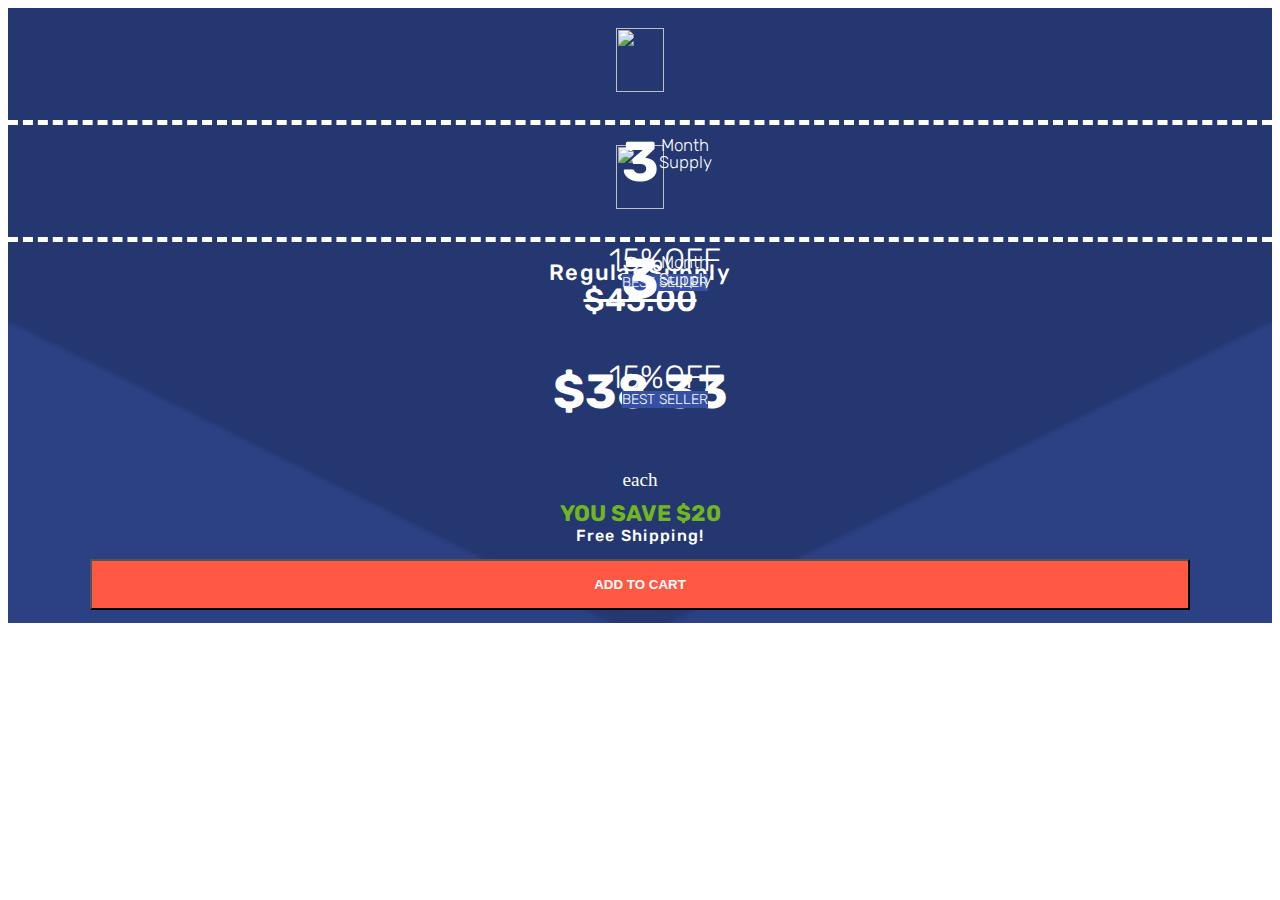
==== Mobile/index.html @ caba08a8 "added mobile view" ====
<!DOCTYPE html>
<html>

<head>
    <meta charset="utf-8" />
    <meta http-equiv="X-UA-Compatible" content="IE=edge">
    <title>Mobile View</title>
    <meta name="viewport" content="width=device-width, initial-scale=1">

    <link rel="stylesheet" href="https://stackpath.bootstrapcdn.com/bootstrap/4.1.3/css/bootstrap.min.css" integrity="sha384-MCw98/SFnGE8fJT3GXwEOngsV7Zt27NXFoaoApmYm81iuXoPkFOJwJ8ERdknLPMO" crossorigin="anonymous">

    <link rel="stylesheet" type="text/css" media="screen" href="style.css" />

    <!-- fonts -->
    <link href="https://fonts.googleapis.com/css?family=Rubik:700, 500, 400, 300" rel="stylesheet">
    <link rel="stylesheet" href="https://use.fontawesome.com/releases/v5.3.1/css/all.css" integrity="sha384-mzrmE5qonljUremFsqc01SB46JvROS7bZs3IO2EmfFsd15uHvIt+Y8vEf7N7fWAU" crossorigin="anonymous">


</head>

<body>
    <!-- Closed Example -->
    <div class="jumbotron jumbotron-fluid main-container">
        <div class="row container container-fluid head-banner justify-content-between">
            <img src="../assets/vitamins.png" />
            <p><span class="text-bold discount">3</span></p>
            <p><span class="text-bold best-seller">15%OFF
                    <br>
                    <span class="below"><span>BEST</span> SELLER</span>
                </span>
            </p>
            <i class="fas fa-angle-up"></i>
        </div>

    </div>


    <!-- Open Example -->
    <div class="jumbotron jumbotron-fluid main-container">
        <div class="row container-fluid head-banner justify-content-between">

            <img src="../assets/vitamins.png" />
            <p><span class="text-bold discount">3</span></p>
            <p><span class="text-bold best-seller">15%OFF
                <br>
                <span class="below"><span>BEST</span> SELLER</span>
                </span>
            </p>
            <i class="fas fa-angle-up"></i>
        </div>
        <div class="container-fluid body-banner">
            <div class="wrapper">
                <br>
                <div class="supply">
                    <span class="text-medium">Regular Supply</span>
                </div>
                <span class="headers-medium text-medium regular" style="font-size: 2rem;">$45.00</span>

                <p class="sale-price text-bold">$38.33</p>
                <div class="each-item row">
                    <p style="visibility: hidden">$45.00</p>
                    <p class="savings">each</p>
                </div>
                <h4 class="text-bold" style="color:#71B621; font-size: 1.4rem">YOU SAVE $20</h4>
                <span class="text-medium" style="letter-spacing: 0.08rem;"><i class="fas fa-truck"></i>

                     Free Shipping!</span>
                <br>
                <button type="button" class="btn">
                                <span class='headers' style="color: white"><strong>ADD TO CART</strong></span>
                                </button>
            </div>

        </div>



    </div>
    <script src="https://code.jquery.com/jquery-3.3.1.slim.min.js " integrity="sha384-q8i/X+965DzO0rT7abK41JStQIAqVgRVzpbzo5smXKp4YfRvH+8abtTE1Pi6jizo " crossorigin="anonymous "></script>
    <script src="https://cdnjs.cloudflare.com/ajax/libs/popper.js/1.14.3/umd/popper.min.js " integrity="sha384-ZMP7rVo3mIykV+2+9J3UJ46jBk0WLaUAdn689aCwoqbBJiSnjAK/l8WvCWPIPm49 " crossorigin="anonymous "></script>
    <script src="https://stackpath.bootstrapcdn.com/bootstrap/4.1.3/js/bootstrap.min.js " integrity="sha384-ChfqqxuZUCnJSK3+MXmPNIyE6ZbWh2IMqE241rYiqJxyMiZ6OW/JmZQ5stwEULTy " crossorigin="anonymous "></script>
    <script src="logic.js"></script>
</body>

</html>
---- Mobile/style.css ----
/* Main Container */
        
        body {
            color: white;
        }
        
        .main-container {
            top: 10px;
            text-align: center;
            background-color: #E2e6f3;
            color: white;
        }
        /* Header */
        
        .main-container .head-banner {
            background: #243771;
            justify-content: space-between;
            margin: 0;
            border-bottom: 5px dashed white;
            height: 7rem;
        }
        
        h1 {
            font-size: 3em;
        }
        /* Body */
        
        .body-banner {
            background-size: 100%;
            background-position-y: 0%;
            background: url("../assets/Mobile_Triangle_Expanded.png") top center no-repeat;
            background-size: 100%;
            color: white;
        }
        
        .container {
            padding: 0 2em;
        }
        
        img {
            width: 3rem;
            height: 4rem;
            margin-top: 20px;
        }
        
        .jumbotron {
            padding-top: 0;
            background: #2B4183;
        }
        /* Font Details */
        
        .text-light {
            margin: .03em;
            font-family: "Rubik", sans-serif;
            font-weight: 300;
            line-height: .875em;
        }
        
        .text-regular {
            margin: .03em;
            font-family: "Rubik", sans-serif;
            font-weight: 400;
            line-height: .875em;
        }
        
        .text-medium {
            margin: .03em;
            font-family: "Rubik", sans-serif;
            font-weight: 500;
            line-height: .875em;
        }
        
        .text-bold {
            margin: .03em;
            font-family: "Rubik", sans-serif;
            font-weight: bold;
            color: white;
        }
        
        .main-container:hover .text-bold {
            color: white;
        }
        /* fraction syling */
        
        .discount {
            display: inline-block;
            position: relative;
            font-size: 3.5em;
            padding-top: 15px;
        }
        
        .discount::after {
            content: "Month Supply";
            display: block;
            left: 100%;
            font-size: 17px;
            line-height: 17px;
            top: 50%;
            transform: translateY(-50%);
            position: absolute;
            font-family: "Rubik";
            font-weight: 300;
        }
        /* Best Seller  */
        
        .best-seller {
            display: inline-block;
            position: relative;
            line-height: 16px;
            font-family: "Rubik";
            font-weight: 300;
            font-size: 2em;
            padding-top: 39px;
            padding-left: 50px;
        }
        
        .below {
            font-size: 14px;
            background: #3651A3;
        }
        /* Arrow */
        
        .fa-angle-up {
            font-size: 3rem;
            padding-top: 28px;
        }
        /* strike through */
        
        .regular {
            text-decoration: line-through;
        }
        
        .btn {
            margin: 1em;
            padding: 1rem;
            background-color: #FF5844;
        }
        
        .btn:hover {
            background-color: #e9967a;
        }
        
        .supply {
            font-size: 22px;
            letter-spacing: 0.08rem;
        }
        /* each */
        
        hr {
            margin-top: 1rem;
            margin-bottom: 1rem;
            border: 0;
            border-top: 4px solid rgba(0, 0, 0, .1);
        }
        
        .each-item {
            justify-content: space-evenly;
            font-size: 1.2rem;
        }
        
        .wrapper {
            width: 100%;
        }
        /* sale price */
        
        .sale-price {
            margin-top: 3rem;
            font-size: 3rem;
        }
        /* button */
        
        button {
            text-align: center;
            width: 87%;
            padding: 10px;
        }
        
        .savings {
            line-height: 0px;
        }
        /* Messing with Bootstrap */
        
        .jumbotron {
            padding-bottom: 0;
        }
        
        .container {
            padding: 0 1em;
        }
        /* This is for when the bar is closed */
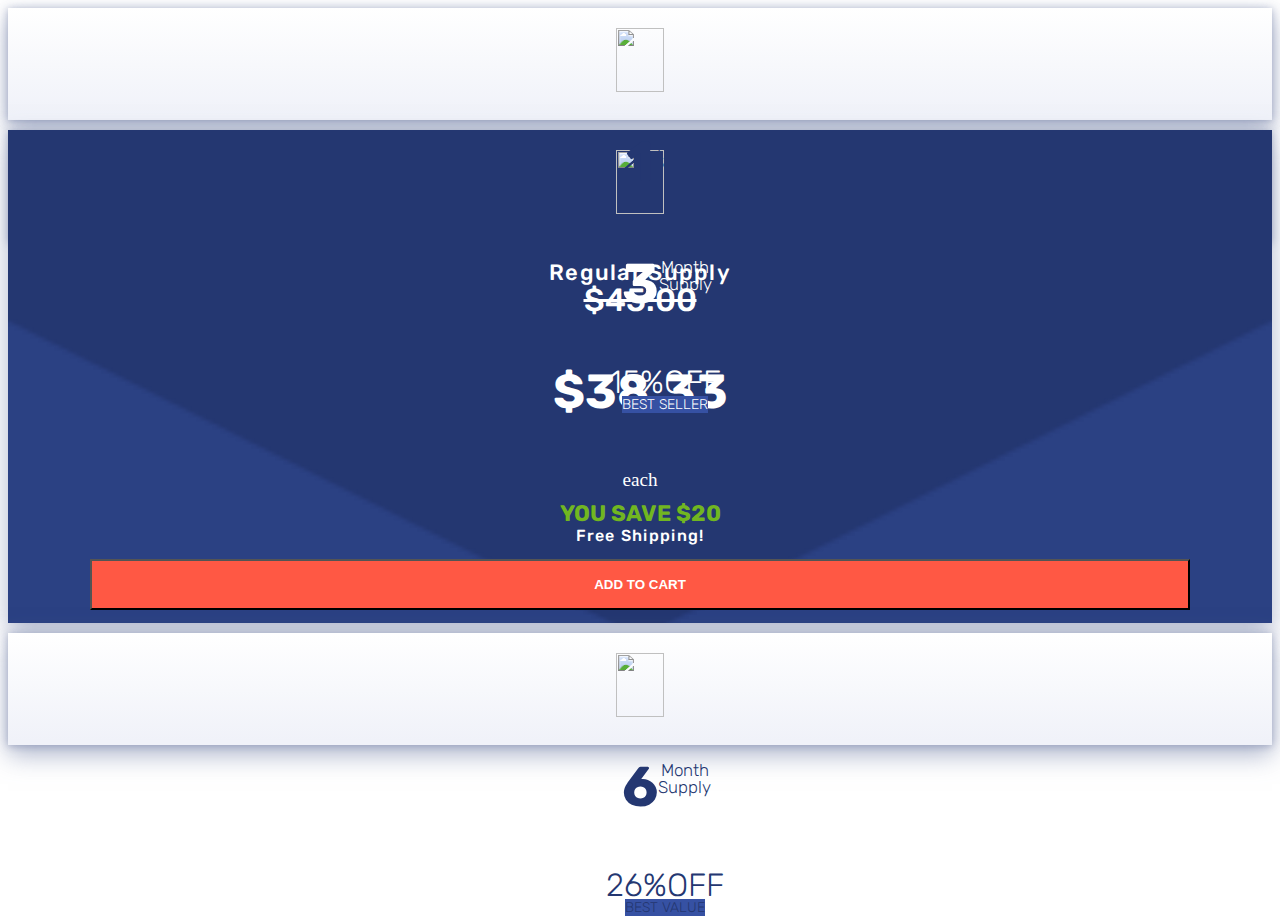
==== commit 42af2249: "changed background of inactive tabs" ====
--- a/Mobile/index.html
+++ b/Mobile/index.html
@@ -20,15 +20,18 @@
 
 <body>
     <!-- Closed Example -->
-    <div class="jumbotron jumbotron-fluid main-container">
-        <div class="row container container-fluid head-banner justify-content-between">
+    <div class="jumbotron jumbotron-fluid main-container inactive">
+        <div class="row container container-fluid head-banner inactive justify-content-between">
             <img src="../assets/vitamins.png" />
-            <p><span class="text-bold discount">3</span></p>
-            <p><span class="text-bold best-seller">15%OFF
-                    <br>
-                    <span class="below"><span>BEST</span> SELLER</span>
-                </span>
-            </p>
+            <p><span class="text-bold discount">1</span></p>
+            <div style="visibility: hidden">
+                <p><span class="text-bold best-seller">15%OFF
+                            <br>
+                            <span class="below"><span>BEST</span> SELLER</span>
+                    </span>
+                </p>
+            </div>
+
             <i class="fas fa-angle-up"></i>
         </div>
 
@@ -37,7 +40,7 @@
 
     <!-- Open Example -->
     <div class="jumbotron jumbotron-fluid main-container">
-        <div class="row container-fluid head-banner justify-content-between">
+        <div class="row container-fluid head-banner justify-content-between active">
 
             <img src="../assets/vitamins.png" />
             <p><span class="text-bold discount">3</span></p>
@@ -76,6 +79,22 @@
 
 
     </div>
+
+    <!-- Closed Example 2 -->
+
+    <div class="jumbotron jumbotron-fluid main-container inactive">
+        <div class="row container container-fluid head-banner inactive justify-content-between">
+            <img src="../assets/vitamins.png" />
+            <p><span class="text-bold discount">6</span></p>
+            <p><span class="text-bold best-seller">26%OFF
+                        <br>
+                        <span class="below"><span>BEST</span> VALUE</span>
+                </span>
+            </p>
+            <i class="fas fa-angle-up"></i>
+        </div>
+
+    </div>
     <script src="https://code.jquery.com/jquery-3.3.1.slim.min.js " integrity="sha384-q8i/X+965DzO0rT7abK41JStQIAqVgRVzpbzo5smXKp4YfRvH+8abtTE1Pi6jizo " crossorigin="anonymous "></script>
     <script src="https://cdnjs.cloudflare.com/ajax/libs/popper.js/1.14.3/umd/popper.min.js " integrity="sha384-ZMP7rVo3mIykV+2+9J3UJ46jBk0WLaUAdn689aCwoqbBJiSnjAK/l8WvCWPIPm49 " crossorigin="anonymous "></script>
     <script src="https://stackpath.bootstrapcdn.com/bootstrap/4.1.3/js/bootstrap.min.js " integrity="sha384-ChfqqxuZUCnJSK3+MXmPNIyE6ZbWh2IMqE241rYiqJxyMiZ6OW/JmZQ5stwEULTy " crossorigin="anonymous "></script>
--- a/Mobile/style.css
+++ b/Mobile/style.css
@@ -16,8 +16,8 @@
             background: #243771;
             justify-content: space-between;
             margin: 0;
-            border-bottom: 5px dashed white;
             height: 7rem;
+            box-shadow: 0 1px 8px 0 rgba(113, 126, 165, 0.55);
         }
         
         h1 {
@@ -46,6 +46,8 @@
         .jumbotron {
             padding-top: 0;
             background: #2B4183;
+            margin-bottom: 10px;
+            box-shadow: 0 10px 24px 0 rgba(113, 126, 165, 0.55);
         }
         /* Font Details */
         
@@ -187,4 +189,16 @@
         .container {
             padding: 0 1em;
         }
-        /* This is for when the bar is closed */+        /* This is for when the bar is closed */
+        
+        div.inactive {
+            background-image: linear-gradient(0deg, #F0F2F9 4%, #FFFFFF 100%) !important;
+        }
+        
+        .inactive p span {
+            color: #243771 !important;
+        }
+        
+        .inactive {
+            color: #243771 !important;
+        }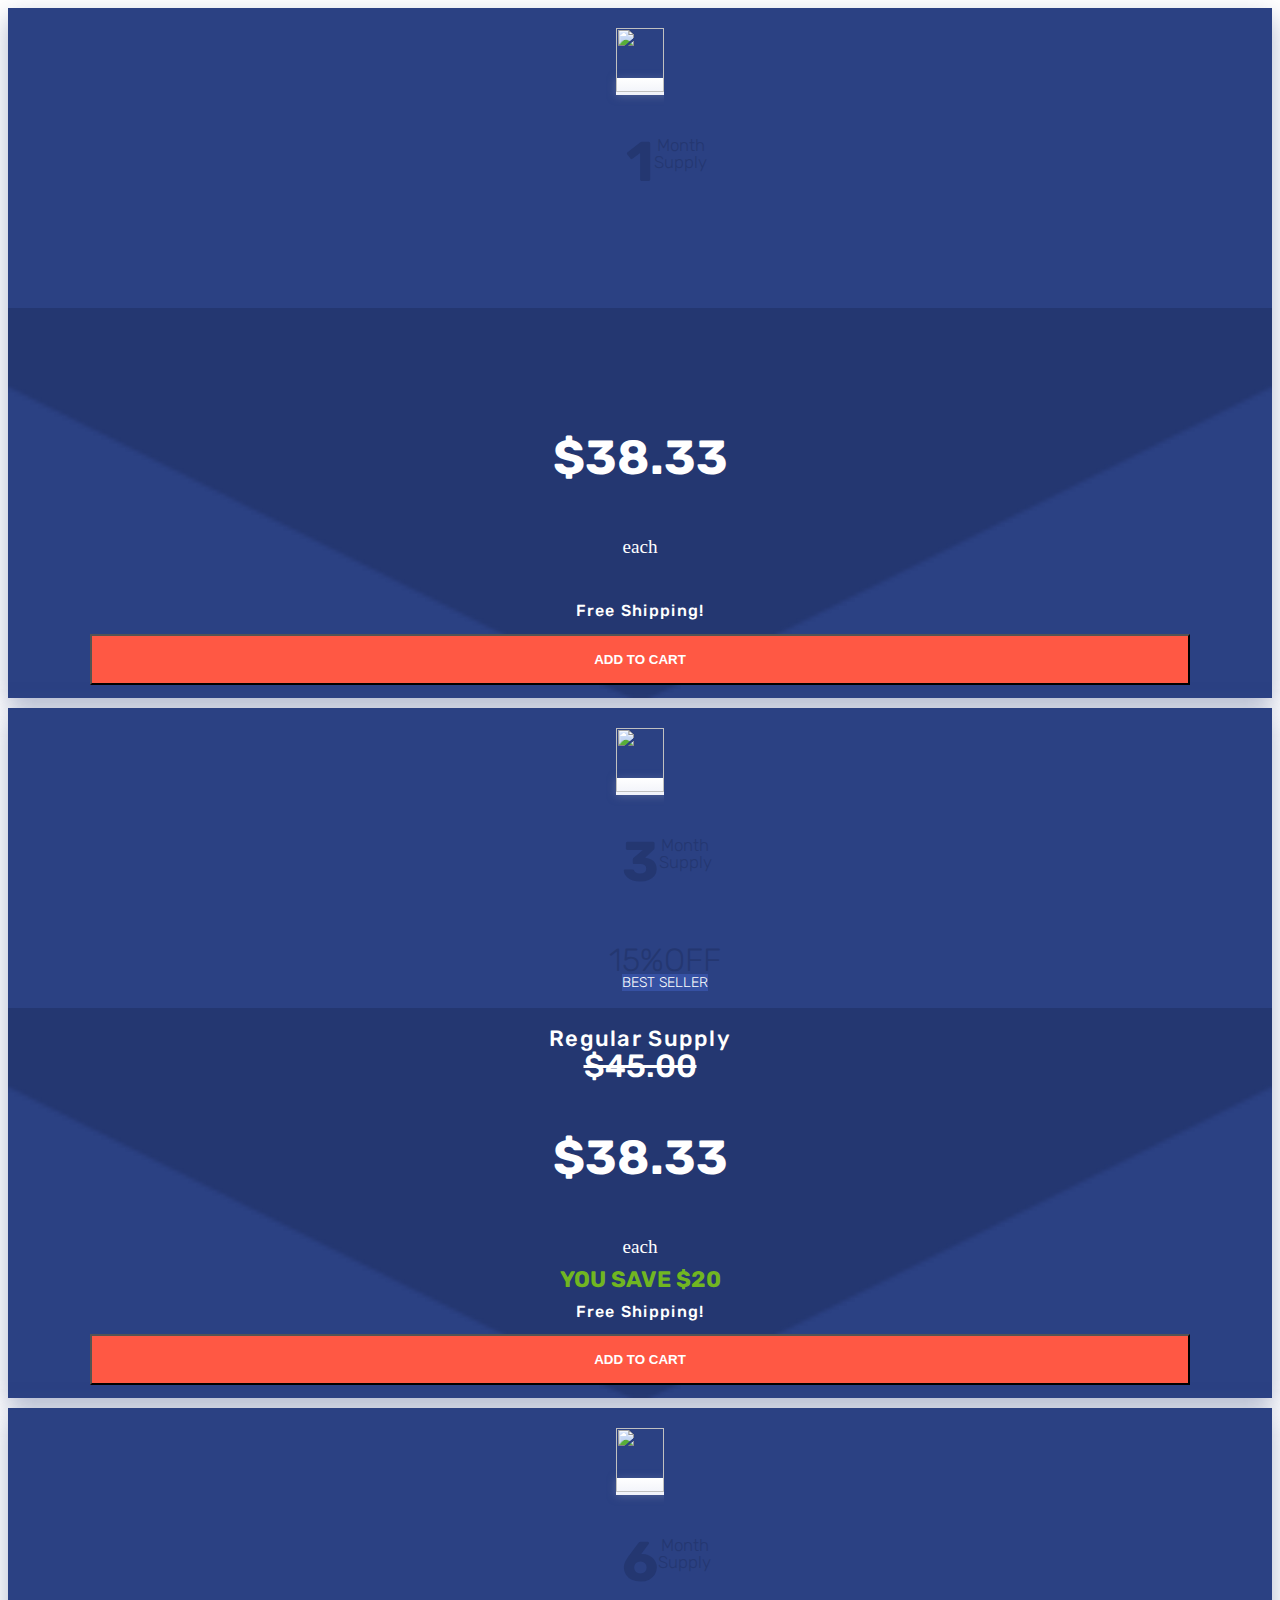
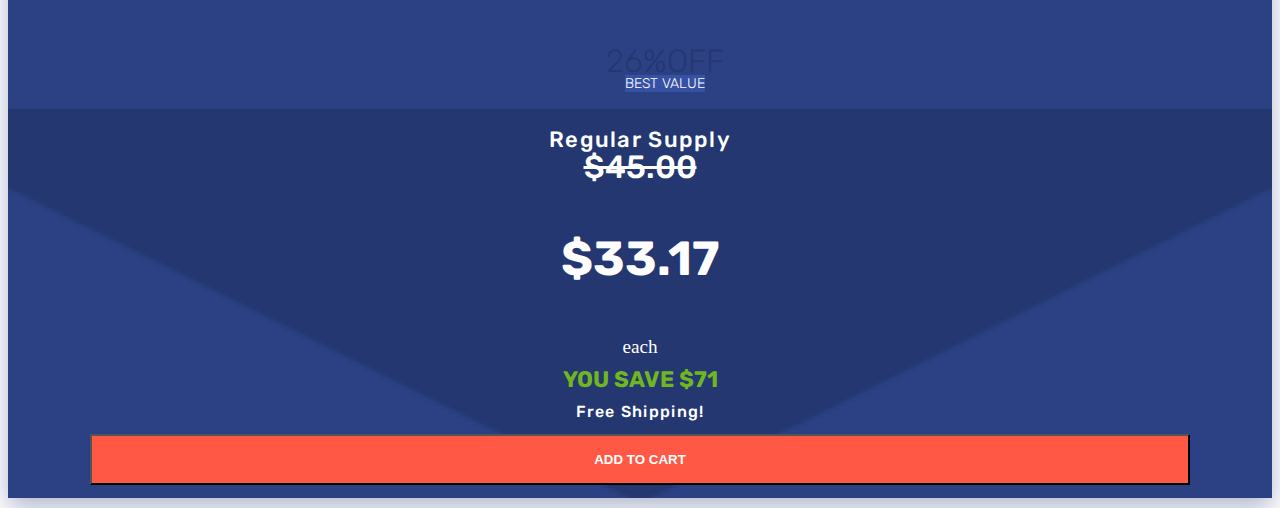
==== commit 67086b10: "final product" ====
--- a/Mobile/index.html
+++ b/Mobile/index.html
@@ -20,8 +20,8 @@
 
 <body>
     <!-- Closed Example -->
-    <div class="jumbotron jumbotron-fluid main-container inactive">
-        <div class="row container container-fluid head-banner inactive justify-content-between">
+    <div class="jumbotron jumbotron-fluid main-container" id="toggle1" data-toggle="collapse" data-target="#body1" aria-expanded="false" aria-controls="body1">
+        <a class="row  container-fluid head-banner justify-content-between inactive">
             <img src="../assets/vitamins.png" />
             <p><span class="text-bold discount">1</span></p>
             <div style="visibility: hidden">
@@ -32,26 +32,56 @@
                 </p>
             </div>
 
-            <i class="fas fa-angle-up"></i>
+            <i class="fas fa-angle-right"></i>
+        </a>
+
+
+        <div class="container-fluid  body-banner collapse" id="body1">
+            <div class="wrapper">
+                <br>
+                <div style="visibility: hidden">
+                    <div class="supply">
+                        <span class="text-medium">Regular Supply</span>
+                    </div>
+                    <span class="headers-medium text-medium regular" style="font-size: 2rem;">$45.00</span>
+
+                </div>
+
+                <p class="sale-price text-bold">$38.33</p>
+                <div class="each-item row">
+                    <p style="visibility: hidden">$45.00</p>
+                    <p class="savings">each</p>
+                </div>
+                <h4 class="text-bold" style="visibility:hidden; color:#71B621; font-size: 1.4rem">YOU SAVE $20</h4>
+                <span class="text-medium" style="letter-spacing: 0.08rem;"><i class="fas fa-truck"></i>
+    
+                         Free Shipping!</span>
+                <br>
+                <button type="button" class="btn">
+                                    <span class='headers' style="color: white"><strong>ADD TO CART</strong></span>
+                                    </button>
+            </div>
+
         </div>
+
 
     </div>
 
 
     <!-- Open Example -->
-    <div class="jumbotron jumbotron-fluid main-container">
-        <div class="row container-fluid head-banner justify-content-between active">
+    <div class="jumbotron jumbotron-fluid main-container" id="toggle2" data-toggle="collapse" data-target="#body2" aria-expanded="true" aria-controls="body2">
+        <a class="row container-fluid head-banner justify-content-between inactive">
 
             <img src="../assets/vitamins.png" />
             <p><span class="text-bold discount">3</span></p>
             <p><span class="text-bold best-seller">15%OFF
                 <br>
-                <span class="below"><span>BEST</span> SELLER</span>
+                <span class="below"><span>BEST SELLER</span></span>
                 </span>
             </p>
-            <i class="fas fa-angle-up"></i>
-        </div>
-        <div class="container-fluid body-banner">
+            <i class="fas fa-angle-right"></i>
+        </a>
+        <div class="container-fluid body-banner collapse" id="body2">
             <div class="wrapper">
                 <br>
                 <div class="supply">
@@ -82,17 +112,43 @@
 
     <!-- Closed Example 2 -->
 
-    <div class="jumbotron jumbotron-fluid main-container inactive">
-        <div class="row container container-fluid head-banner inactive justify-content-between">
+    <div class="jumbotron jumbotron-fluid main-container" id="toggle3" data-toggle="collapse" data-target="#body3" aria-expanded="false" aria-controls="body3">
+        <a class="row  container-fluid head-banner inactive justify-content-between">
             <img src="../assets/vitamins.png" />
             <p><span class="text-bold discount">6</span></p>
             <p><span class="text-bold best-seller">26%OFF
                         <br>
-                        <span class="below"><span>BEST</span> VALUE</span>
+                        <span class="below"><span>BEST VALUE</span></span>
                 </span>
             </p>
-            <i class="fas fa-angle-up"></i>
+            <i class="fas fa-angle-right"></i>
+        </a>
+
+        <div class="container-fluid  body-banner collapse" id="body3">
+            <div class="wrapper">
+                <br>
+                <div class="supply">
+                    <span class="text-medium">Regular Supply</span>
+                </div>
+                <span class="headers-medium text-medium regular" style="font-size: 2rem;">$45.00</span>
+
+                <p class="sale-price text-bold">$33.17</p>
+                <div class="each-item row">
+                    <p style="visibility: hidden">$45.00</p>
+                    <p class="savings">each</p>
+                </div>
+                <h4 class="text-bold" style="color:#71B621; font-size: 1.4rem">YOU SAVE $71</h4>
+                <span class="text-medium" style="letter-spacing: 0.08rem;"><i class="fas fa-truck"></i>
+        
+                             Free Shipping!</span>
+                <br>
+                <button type="button" class="btn">
+                                        <span class='headers' style="color: white"><strong>ADD TO CART</strong></span>
+                                        </button>
+            </div>
+
         </div>
+
 
     </div>
     <script src="https://code.jquery.com/jquery-3.3.1.slim.min.js " integrity="sha384-q8i/X+965DzO0rT7abK41JStQIAqVgRVzpbzo5smXKp4YfRvH+8abtTE1Pi6jizo " crossorigin="anonymous "></script>
--- a/Mobile/style.css
+++ b/Mobile/style.css
@@ -14,9 +14,9 @@
         
         .main-container .head-banner {
             background: #243771;
-            justify-content: space-between;
             margin: 0;
             height: 7rem;
+            border-bottom: 5px dashed white;
             box-shadow: 0 1px 8px 0 rgba(113, 126, 165, 0.55);
         }
         
@@ -79,9 +79,7 @@
             color: white;
         }
         
-        .main-container:hover .text-bold {
-            color: white;
-        }
+        .main-container:hover .text-bold {}
         /* fraction syling */
         
         .discount {
@@ -122,7 +120,7 @@
         }
         /* Arrow */
         
-        .fa-angle-up {
+        .fas {
             font-size: 3rem;
             padding-top: 28px;
         }
@@ -148,13 +146,6 @@
         }
         /* each */
         
-        hr {
-            margin-top: 1rem;
-            margin-bottom: 1rem;
-            border: 0;
-            border-top: 4px solid rgba(0, 0, 0, .1);
-        }
-        
         .each-item {
             justify-content: space-evenly;
             font-size: 1.2rem;
@@ -191,14 +182,19 @@
         }
         /* This is for when the bar is closed */
         
-        div.inactive {
-            background-image: linear-gradient(0deg, #F0F2F9 4%, #FFFFFF 100%) !important;
+        .inactive {
+            background: url('../assets/Mobile_Triangle_Closed@2x.png') no-repeat -30%, linear-gradient(0deg, #F0F2F9 4%, #FFFFFF 100%) !important;
+            border-bottom: none !important;
         }
         
         .inactive p span {
-            color: #243771 !important;
+            color: #243771;
         }
         
         .inactive {
             color: #243771 !important;
+        }
+        
+        .below span {
+            color: white !important;
         }